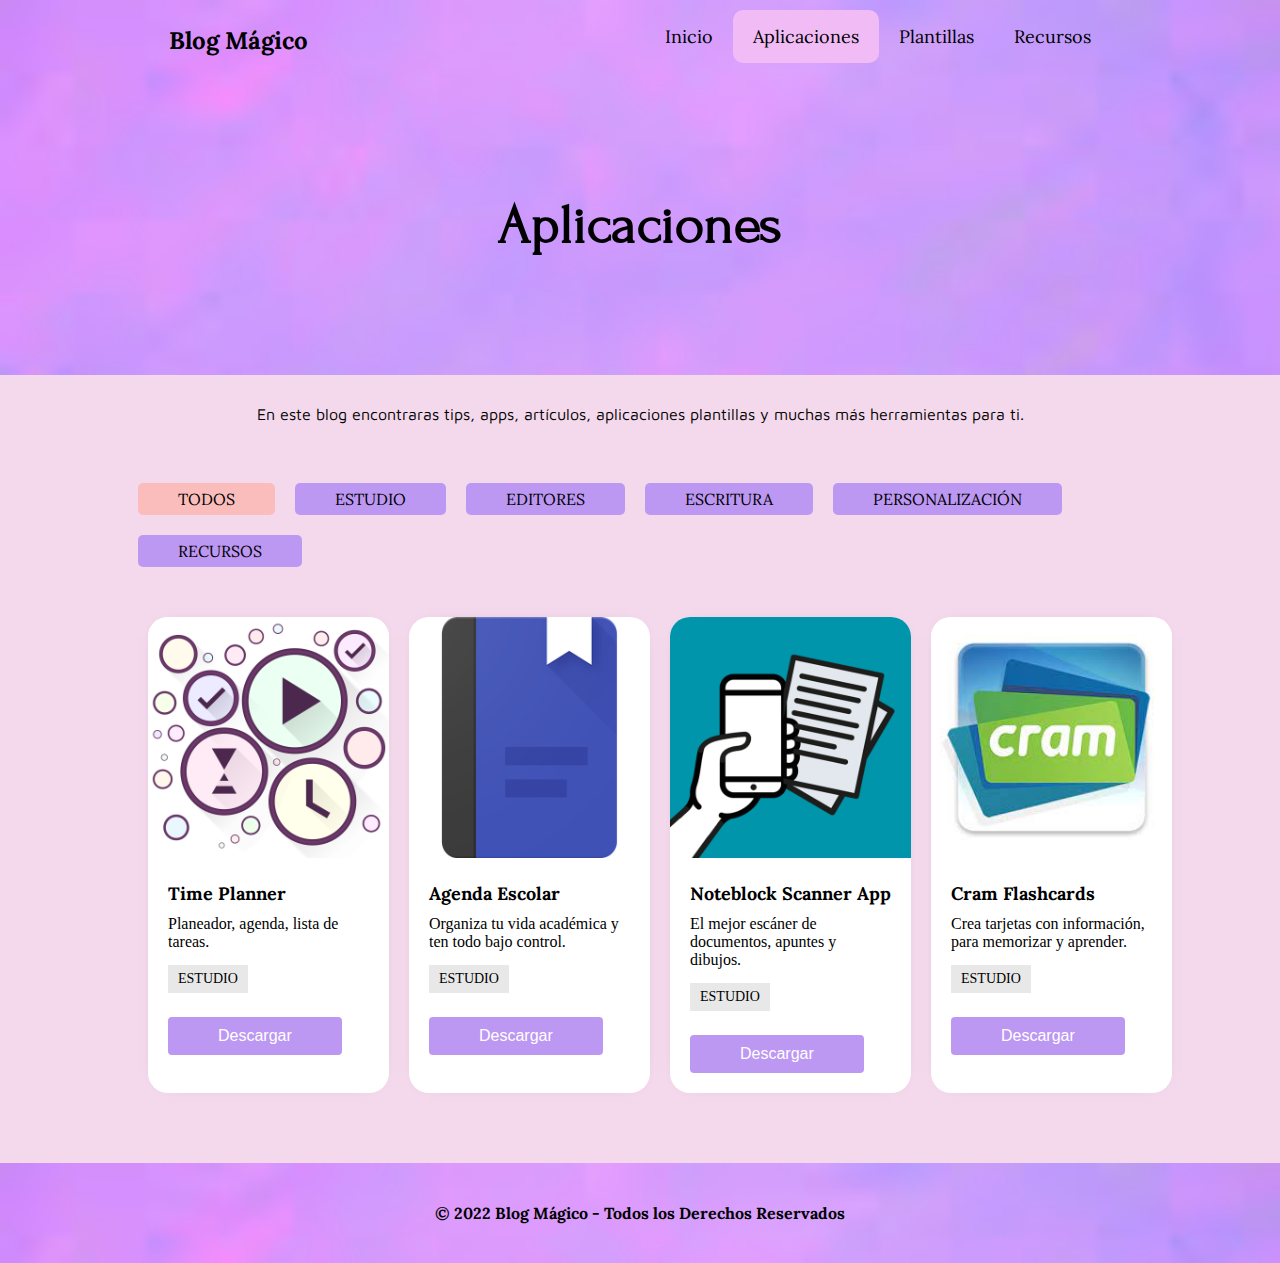
==== Aplicaciones.html @ 1cb6f3f5 "añadirblog" ====
<!DOCTYPE html>
<html lang="es">
<head>
    <meta http-equiv="Content-Type" content="text/html; charset=utf-8"/>
    <meta name="viewport" content="width=device-width, initial-scale=1" />
    <meta http-equiv="X-UA-Compatible" content="ie.edge">
    <title>Blog Mágico - Aplicaciones</title>
    <link rel="stylesheet" href="css/aplicaciones.css">
    <link rel="stylesheet" href="css/general.css">
    <link rel="shortcut icon" href="#">

<body>

    <header>
        <div class="navbar">
    
            <div class="logo"><h2>Blog Mágico</h2></div>

            <div class="bottom">
                <input type="checkbox" id="btn-menu">
                <label for="btn-menu"><p>=</p></label>
            </div>

            <nav class="menu" id="menu">
                <hr>
                <ul class="menu_item">
                    <li><a href="index.html">Inicio</a></li>
                    <li><a href="Aplicaciones.html" class="presente">Aplicaciones</a></li>
                    <li><a href="#">Plantillas</a></li>
                    <li><a href="#">Recursos</a></li>
                </ul>
            </nav>
    
        </div>

        <h1>Aplicaciones</h1>    
    </header>

    <p class="sub-titulo">En este blog encontraras tips, apps, artículos, aplicaciones plantillas y muchas más herramientas para ti.</p>

    <section class="global-container">
        <div class="container-post">

            <input type="radio" id="TODOS" name="categories" value="TODOS" checked>
            <input type="radio" id="ESTUDIO" name="categories" value="ESTUDIO">
            <input type="radio" id="EDITORES" name="categories" value="EDITORES">
            <input type="radio" id="ESCRITURA" name="categories" value="ESCRITURA">
            <input type="radio" id="PERSONALIZACIÓN" name="categories" value="PERSONALIZACIÓN">
            <input type="radio" id="RECURSOS" name="categories" value="RECURSOS">
    
            <div class="container-category">
                <label for="TODOS">TODOS</label>
                <label for="ESTUDIO">ESTUDIO</label>
                <label for="EDITORES">EDITORES</label>
                <label for="ESCRITURA">ESCRITURA</label>
                <label for="PERSONALIZACIÓN">PERSONALIZACIÓN</label>
                <label for="RECURSOS">RECURSOS</label>
            </div>


            <div class="posts">
    

                <div class="post" data-category="ESTUDIO">
    
                    <div class="ctn-img"><img src="img/Apps/Time Planner.png" alt="Time Planner"></div>
                    <h2>Time Planner</h2>
                    <span>Planeador, agenda, lista de tareas.</span>
                    <ul class="ctn-tag">
                        <li>ESTUDIO</li>
                    </ul>
                    <a href="#"><button>Descargar</button></a>
    
                </div>

                <div class="post" data-category="ESTUDIO">
    
                    <div class="ctn-img"><img src="img/Apps/Agenda Escolar.png" alt=""></div>
                    <h2>Agenda Escolar</h2>
                    <span>Organiza tu vida académica y ten todo bajo control.</span>
                    <ul class="ctn-tag">
                        <li>ESTUDIO</li>
                    </ul>
                    <a href="#"><button>Descargar</button></a>
    
                </div>

                <div class="post" data-category="ESTUDIO">
    
                    <div class="ctn-img"><img src="img/Apps/Notebloc Scanner App.png" alt=""></div>
                    <h2>Noteblock Scanner App</h2>
                    <span>El mejor escáner de documentos, apuntes y dibujos.</span>
                    <ul class="ctn-tag">
                        <li>ESTUDIO</li>
                    </ul>
                    <a href="Articulos/personalizar-movil.html"><button>Descargar</button></a>
    
                </div>
    
                <div class="post" data-category="ESTUDIO">
    
                    <div class="ctn-img"><img src="img/Apps/Cram Flashcards.jfif" alt=""></div>
                    <h2>Cram Flashcards</h2>
                    <span>Crea tarjetas con información, para memorizar y aprender.</span>
                    <ul class="ctn-tag">
                        <li>ESTUDIO</li>
                    </ul>
                    <a href="Articulos/personalizar-movil.html"><button>Descargar</button></a>
    
                </div>
                
    
            </div>
    
        </div>
    
    </div>

    </section>

    <footer>
        <h4>© 2022 Blog Mágico - Todos los Derechos Reservados</h4>

    </footer>

    <script>
        var bottom = document.getElementById("btn-menu");
        

        bottom.addEventListener('click', function(){
            var header = document.querySelector(".menu");
            header.classList.toggle("click")
        })
    </script>

    <script src="js/buscador.js"></script>

</body>


</html>
---- css/aplicaciones.css ----
@charset "UTF-8";
@import url("https://fonts.googleapis.com/css2?family=Forum&display=swap");
@import url("https://fonts.googleapis.com/css2?family=Lora:ital,wght@0,400;0,500;0,600;0,700;1,400;1,500;1,600;1,700&display=swap");
@import url("https://fonts.googleapis.com/css2?family=Maven+Pro:wght@400;500;600;700;800;900&display=swap");
.global-container {
  margin-bottom: 50px;
}

p.sub-titulo {
  font-family: 'Maven Pro', sans-serif;
  text-align: center;
  padding: 30px 0;
  font-size: 1em;
}

/*Contenedor de categorias*/
input[type="radio"] {
  display: none;
}

.container-category {
  font-family: 'Lora', serif;
  width: 100%;
  margin: auto;
  display: -webkit-box;
  display: -ms-flexbox;
  display: flex;
  -ms-flex-wrap: wrap;
      flex-wrap: wrap;
  margin-top: 20px;
}

.container-category label {
  padding: 6px 40px;
  margin: 10px;
  font-size: 16px;
  background: #bc98f3;
  border-radius: 5px;
  cursor: pointer;
}

.container-category label:hover {
  opacity: 0.8;
}

/*Post - Publicaciones*/
.container-post {
  max-width: 80%;
  margin: auto;
}

.posts {
  width: 100%;
  display: -ms-grid;
  display: grid;
  -ms-grid-columns: (1fr)[4];
      grid-template-columns: repeat(4, 1fr);
  grid-gap: 20px;
  margin-top: 20px;
  padding: 20px;
}

.posts .post {
  background: #fff;
  -webkit-box-shadow: 0 0 20px -20px black;
          box-shadow: 0 0 20px -20px black;
  border-radius: 20px;
  overflow: hidden;
  padding-bottom: 20px;
}

.post .ctn-img {
  width: 100%;
}

.post .ctn-img img {
  width: 100%;
  height: 100%;
  -o-object-fit: cover;
     object-fit: cover;
}

.post h2 {
  font-family: 'Lora', serif;
  font-size: 18px;
  margin-top: 20px;
  padding: 0px 20px;
}

.post span {
  display: block;
  margin-top: 10px;
  padding: 0px 20px;
}

.ctn-tag {
  width: 100%;
  display: -webkit-box;
  display: -ms-flexbox;
  display: flex;
  -ms-flex-wrap: wrap;
      flex-wrap: wrap;
  margin-left: 16px;
  margin-top: 10px;
}

.ctn-tag li {
  list-style: none;
  font-size: 14px;
  margin: 4px;
  padding: 6px 10px;
  background: #e8e8e8;
  cursor: default;
}

.post button {
  margin-top: 20px;
  margin-left: 20px;
  padding: 10px 50px;
  font-size: 16px;
  background: #bc98f3;
  color: #fff;
  border: none;
  cursor: pointer;
  border-radius: 4px;
}

.post button:hover {
  background: rgba(33, 0, 54, 0.7);
}

/*sistema de filtrado*/
[value="TODOS"]:checked ~ .posts .post[data-category] {
  display: block;
}

[value="ESTUDIO"]:checked ~ .posts .post:not([data-category~="ESTUDIO"]),
[value="EDITORES"]:checked ~ .posts .post:not([data-category~="EDITORES"]),
[value="ESCRITURA"]:checked ~ .posts .post:not([data-category~="ESCRITURA"]),
[value="PERSONALIZACIÓN"]:checked ~ .posts .post:not([data-category~="PERSONALIZACIÓN"]),
[value="RECURSOS"]:checked ~ .posts .post:not([data-category~="RECURSOS"]) {
  display: none;
}

[value="TODOS"]:checked ~ .container-category [for="TODOS"],
[value="ESTUDIO"]:checked ~ .container-category [for="ESTUDIO"],
[value="EDITORES"]:checked ~ .container-category [for="EDITORES"],
[value="ESCRITURA"]:checked ~ .container-category [for="ESCRITURA"],
[value="PERSONALIZACIÓN"]:checked ~ .container-category [for="PERSONALIZACIÓN"],
[value="RECURSOS"]:checked ~ .container-category [for="RECURSOS"] {
  background: #fbbdbc;
  color: black;
}

@media screen and (max-width: 1200px) {
  .posts {
    -ms-grid-columns: (1fr)[3];
        grid-template-columns: repeat(3, 1fr);
  }
}

@media screen and (max-width: 900px) {
  .posts {
    -ms-grid-columns: (1fr)[2];
        grid-template-columns: repeat(2, 1fr);
  }
}

@media screen and (max-width: 580px) {
  .posts {
    -ms-grid-columns: (1fr)[1];
        grid-template-columns: repeat(1, 1fr);
  }
}
/*# sourceMappingURL=aplicaciones.css.map */
---- css/general.css ----
@import url("https://fonts.googleapis.com/css2?family=Forum&display=swap");
@import url("https://fonts.googleapis.com/css2?family=Lora:ital,wght@0,400;0,500;0,600;0,700;1,400;1,500;1,600;1,700&display=swap");
@import url("https://fonts.googleapis.com/css2?family=Maven+Pro:wght@400;500;600;700;800;900&display=swap");
* {
  margin: 0;
  padding: 0;
}

body {
  background-color: #f4d9ec;
}

header {
  background-image: url(../img/Portada.jpg);
  background-repeat: no-repeat;
  background-size: cover;
  font-family: 'Lora', serif;
}

header h1 {
  display: -ms-grid;
  display: grid;
  -webkit-box-pack: center;
      -ms-flex-pack: center;
          justify-content: center;
  -ms-flex-line-pack: center;
      align-content: center;
  height: 300px;
  font-size: 3.5em;
  font-family: 'Forum', cursive;
}

h1.article {
  font-family: 'Lora', serif;
  font-weight: 400;
  font-size: 3em;
  text-align: center;
}

.navbar {
  display: -webkit-box;
  display: -ms-flexbox;
  display: flex;
  -ms-flex-pack: distribute;
      justify-content: space-around;
  width: 100%;
  height: 55px;
  -ms-flex-line-pack: center;
      align-content: center;
  padding: 10px 0;
}

.logo {
  color: black;
  padding: 15px 0px;
  font-weight: bold;
}

.menu_item {
  display: -webkit-box;
  display: -ms-flexbox;
  display: flex;
  list-style: none;
  padding: 15px 0;
}

.menu hr {
  display: none;
}

.menu_item li a {
  padding: 15px 20px;
  border-radius: 10px;
  color: black;
  text-decoration: none;
  font-size: large;
}

.menu_item li a:hover {
  background-color: #f1bcf6;
}

.bottom {
  display: none;
}

.presente {
  background-color: #f1bcf6;
}

@media screen and (max-width: 720px) {
  header {
    height: auto;
  }
  header h1 {
    height: 300px;
  }
  .logo {
    margin: auto;
  }
  [type="checkbox"] {
    display: none;
  }
  .bottom {
    display: block;
    font-size: 40px;
    color: black;
    padding: 5px 10px;
    margin: auto;
    border-radius: 10px;
  }
  .bottom:hover {
    background-color: rgba(0, 0, 0, 0.4);
  }
  .bottom label {
    cursor: pointer;
  }
  .menu {
    display: none;
  }
  .menu hr {
    display: block;
    border: 1px solid white;
  }
  .menu_item {
    display: -ms-grid;
    display: grid;
    -webkit-box-pack: center;
        -ms-flex-pack: center;
            justify-content: center;
  }
  .navbar {
    display: -ms-grid;
    display: grid;
    -ms-grid-columns: 80% 20%;
        grid-template-columns: 80% 20%;
    height: auto;
    width: 100%;
  }
  .menu.click {
    display: block;
  }
  .menu ul {
    -webkit-box-orient: vertical;
    -webkit-box-direction: normal;
        -ms-flex-direction: column;
            flex-direction: column;
  }
  .menu ul li {
    padding: 10px;
  }
}

#ctn-icon-search {
  position: absolute;
  right: 20px;
  height: 100%;
  display: -webkit-box;
  display: -ms-flexbox;
  display: flex;
  -webkit-box-pack: center;
      -ms-flex-pack: center;
          justify-content: center;
  -webkit-box-align: center;
      -ms-flex-align: center;
          align-items: center;
}

#ctn-icon-search i {
  font-size: 18px;
  color: #777777;
  cursor: pointer;
  -webkit-transition: all 300ms;
  transition: all 300ms;
}

#ctn-icon-search i:hover {
  color: #46a2fd;
}

#ctn-bars-search {
  position: fixed;
  top: -10px;
  width: 100%;
  background: #fff;
  padding: 20px;
  z-index: 9;
  -webkit-transition: all 600ms;
  transition: all 600ms;
}

#ctn-bars-search input {
  display: block;
  width: 1200px;
  margin: auto;
  padding: 10px;
  font-size: 18px;
  outline: 0;
}

#box-search {
  position: fixed;
  top: 165px;
  left: 50%;
  -webkit-transform: translateX(-50%);
          transform: translateX(-50%);
  width: 1200px;
  background: #fff;
  z-index: 8;
  overflow: hidden;
  display: none;
}

#box-search li a {
  display: block;
  width: 1200px;
  color: #777777;
  padding: 12px 20px;
}

#box-search li a:hover {
  background: #f3f3f3;
}

#box-search li a i {
  margin-right: 10px;
  color: #777777;
}

#cover-ctn-search {
  width: 100%;
  height: 100%;
  position: fixed;
  left: 0;
  background: rgba(0, 0, 0, 0.5);
  z-index: 7;
  display: none;
}

footer {
  background-image: url(../img/Portada.jpg);
  height: 100px;
  background-repeat: no-repeat;
  background-size: cover;
  display: -ms-grid;
  display: grid;
  -webkit-box-pack: center;
      -ms-flex-pack: center;
          justify-content: center;
  -ms-flex-line-pack: center;
      align-content: center;
  font-family: 'Lora', serif;
}
/*# sourceMappingURL=general.css.map */
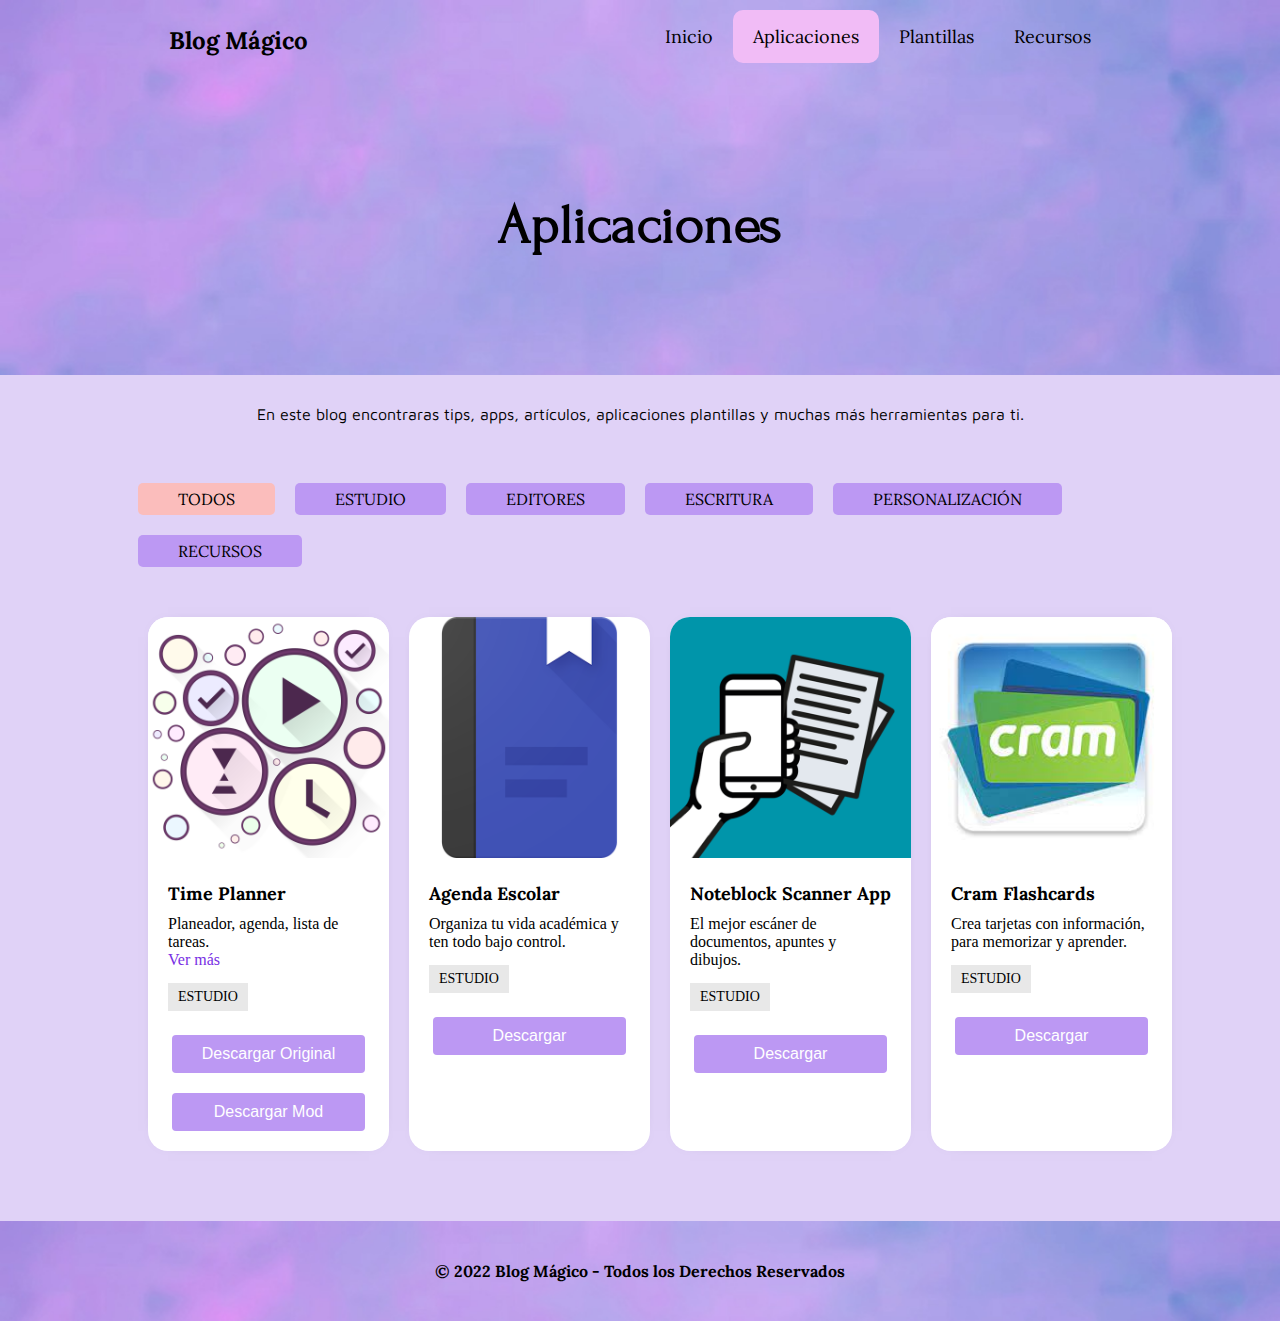
==== commit 3e22788f: "Artículo Time Planner" ====
--- a/Aplicaciones.html
+++ b/Aplicaciones.html
@@ -65,12 +65,15 @@
     
                     <div class="ctn-img"><img src="img/Apps/Time Planner.png" alt="Time Planner"></div>
                     <h2>Time Planner</h2>
-                    <span>Planeador, agenda, lista de tareas.</span>
+                    <span>Planeador, agenda, lista de tareas.
+                        <br><a href="Aplicaciones/Time Planner.html">Ver más</a>
+                    </span>
                     <ul class="ctn-tag">
                         <li>ESTUDIO</li>
                     </ul>
-                    <a href="#"><button>Descargar</button></a>
-    
+                    <a href="https://play.google.com/store/apps/details?id=com.albul.timeplanner&hl=es_CO&gl=US" target="_blank"><button>Descargar Original</button></a>
+                    <a href="https://drive.google.com/file/d/1ACM0AQcRGS_Gsl5E1BXqX44MDyOsGFeH/view" target="_blank"><button>Descargar Mod</button></a>
+                    
                 </div>
 
                 <div class="post" data-category="ESTUDIO">
--- a/css/aplicaciones.css
+++ b/css/aplicaciones.css
@@ -93,6 +93,14 @@
   padding: 0px 20px;
 }
 
+.post span a {
+  color: #772fe4;
+}
+
+.post span a:hover {
+  opacity: .6;
+}
+
 .ctn-tag {
   width: 100%;
   display: -webkit-box;
@@ -113,10 +121,16 @@
   cursor: default;
 }
 
+.post a {
+  text-decoration: none;
+}
+
 .post button {
+  display: block;
+  margin: 0 auto;
   margin-top: 20px;
-  margin-left: 20px;
-  padding: 10px 50px;
+  padding: 10px 20px;
+  width: 80%;
   font-size: 16px;
   background: #bc98f3;
   color: #fff;
@@ -163,6 +177,7 @@
   .posts {
     -ms-grid-columns: (1fr)[2];
         grid-template-columns: repeat(2, 1fr);
+    padding: 0;
   }
 }
 
--- a/css/general.css
+++ b/css/general.css
@@ -7,11 +7,11 @@
 }
 
 body {
-  background-color: #f4d9ec;
+  background-color: #e0d2f7;
 }
 
 header {
-  background-image: url(../img/Portada.jpg);
+  background-image: url(../img/Portada-Filtro.jpeg);
   background-repeat: no-repeat;
   background-size: cover;
   font-family: 'Lora', serif;
@@ -238,7 +238,7 @@
 }
 
 footer {
-  background-image: url(../img/Portada.jpg);
+  background-image: url(../img/Portada-Filtro.jpeg);
   height: 100px;
   background-repeat: no-repeat;
   background-size: cover;
